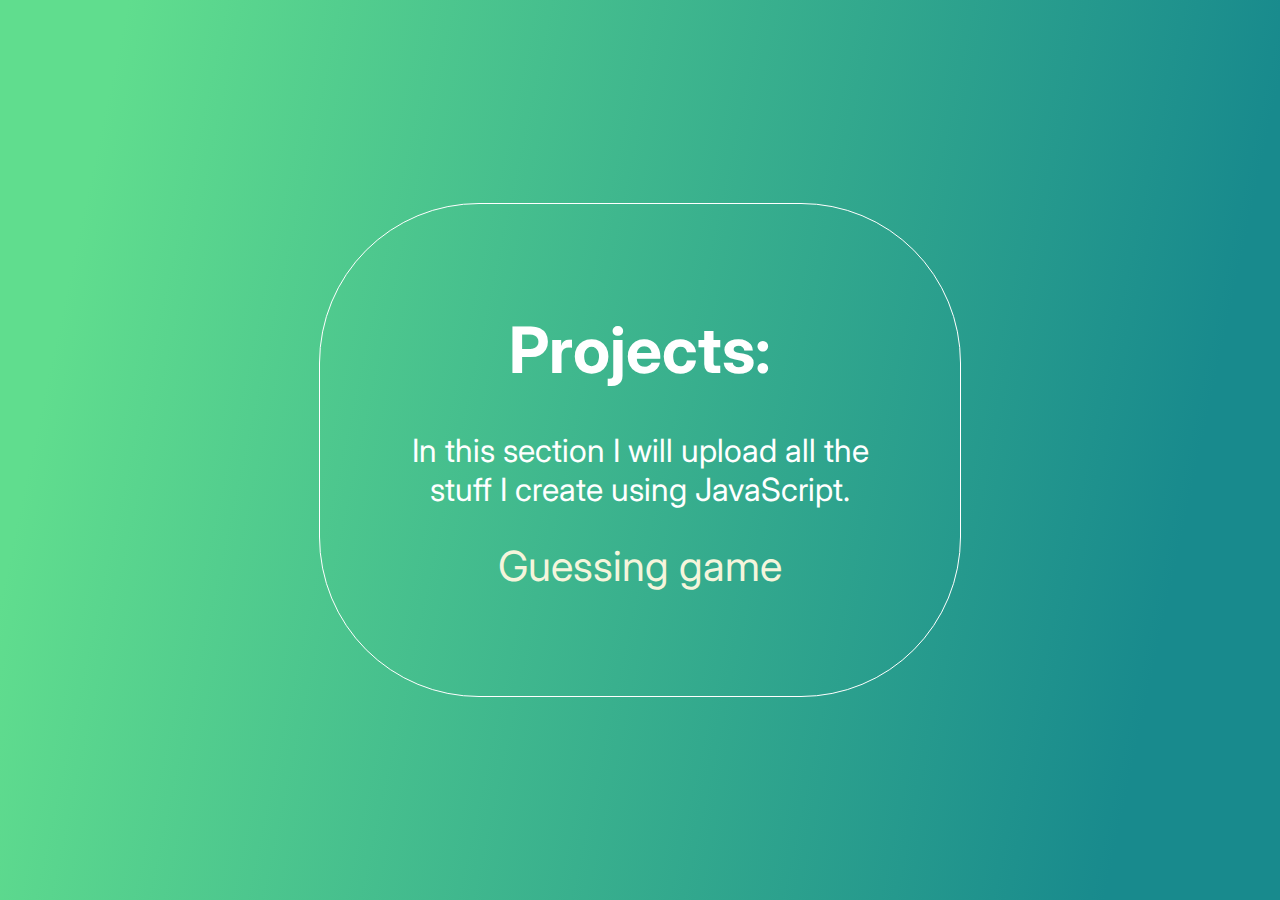
==== projects/index.html @ b9d8bcb0 "guessing project" ====
<!DOCTYPE html>
<html lang="en">

<head>
    <meta charset="UTF-8">
    <meta http-equiv="X-UA-Compatible" content="IE=edge">
    <meta name="viewport" content="width=device-width, initial-scale=1.0">
    <title>SuperSami7 links</title>
    <link rel="stylesheet" href="css/style.css">
    <link rel="preconnect" href="https://fonts.gstatic.com">
    <link href="https://fonts.googleapis.com/css2?family=Inter&display=swap" rel="stylesheet">
</head>

<body>
    <div class="container">
        <div class="link-box">
            <h1>Projects:</h1>
            <p>In this section I will upload all the stuff I create using JavaScript.</p>
            <ul>
                <li><a href="guessing-game.html">Guessing game</a></li>
            </ul>
        </div>
    </div>

</body>

</html>
---- projects/css/style.css ----
body {
  margin: 0;
  font-family: "Inter", sans-serif;
  font-size: 200%;
  color: #fff;
}
.container {
  padding: 0;
  margin: 0;
  height: 100vh;
  display: flex;
  align-items: center;
  background-image: linear-gradient(
    102.1deg,
    rgba(96, 221, 142, 1) 8.7%,
    rgba(24, 138, 141, 1) 88.1%
  );
}
.link-box {
  margin: auto;
  padding: 2em;
  border: 1px solid;
  border-radius: 5em;
  max-width: 40vw;
}
.link-box {
  text-align: center;
}

ul {
  margin: 0;
  padding: 0;
  list-style-type: none;
}
a {
  text-decoration: none;
  color: beige;
}

a:hover {
  transition: 1s ease;
  color: blueviolet;
}

.link-box li {
  margin-bottom: 1em;
  text-align: center;
  font-size: 1.3em;
}

@media only screen and (max-width: 715px) {
  body {
    font-size: 100%;
  }
}
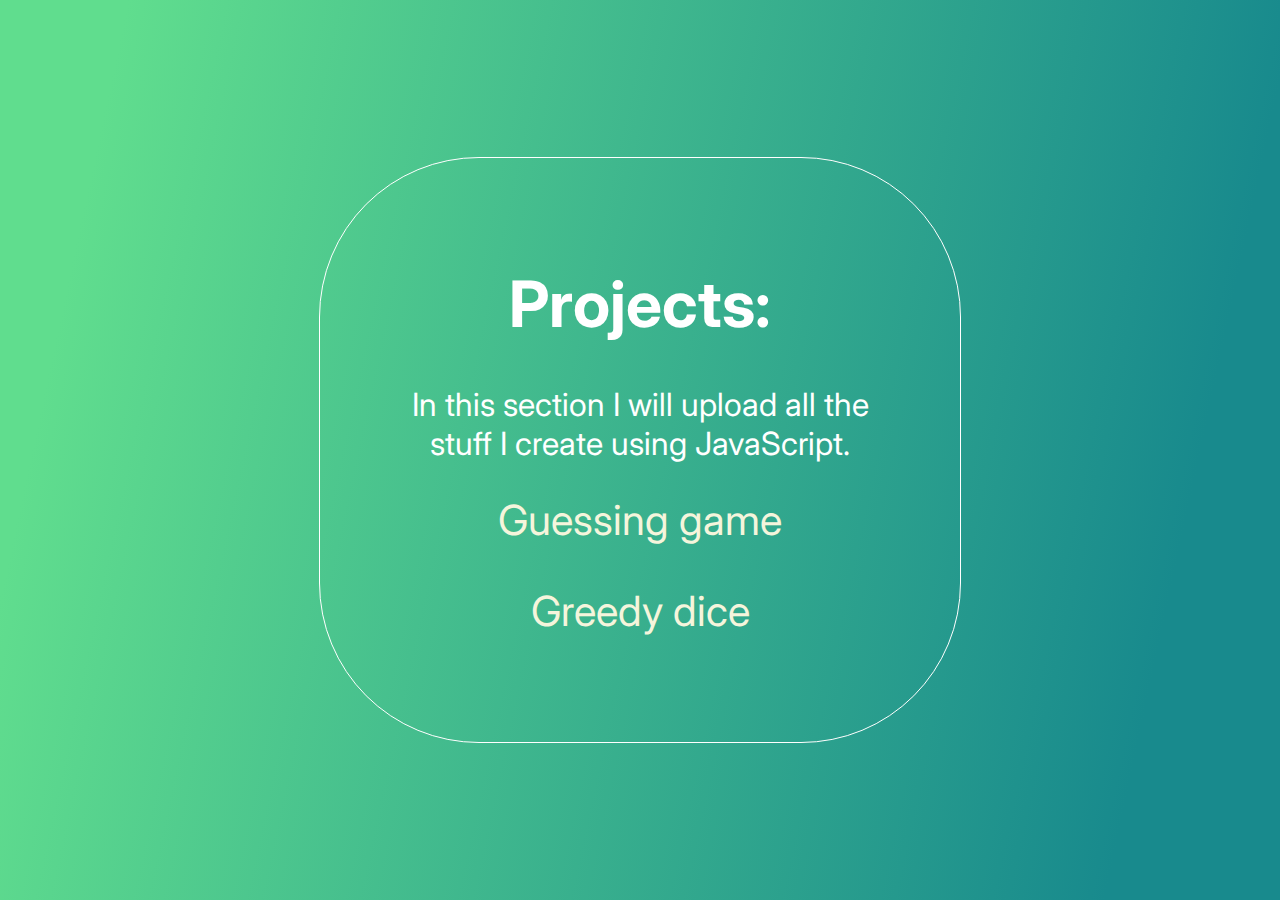
==== commit 944cb636: "greedy dice project" ====
--- a/projects/index.html
+++ b/projects/index.html
@@ -6,7 +6,7 @@
     <meta http-equiv="X-UA-Compatible" content="IE=edge">
     <meta name="viewport" content="width=device-width, initial-scale=1.0">
     <title>SuperSami7 links</title>
-    <link rel="stylesheet" href="css/style.css">
+    <link rel="stylesheet" href="/projects/style.css">
     <link rel="preconnect" href="https://fonts.gstatic.com">
     <link href="https://fonts.googleapis.com/css2?family=Inter&display=swap" rel="stylesheet">
 </head>
@@ -17,7 +17,8 @@
             <h1>Projects:</h1>
             <p>In this section I will upload all the stuff I create using JavaScript.</p>
             <ul>
-                <li><a href="guessing-game.html">Guessing game</a></li>
+                <li><a href="/projects/guessing-game">Guessing game</a></li>
+                <li><a href="/projects/greedy-dice/">Greedy dice</a></li>
             </ul>
         </div>
     </div>
--- a/projects/style.css
+++ b/projects/style.css
@@ -0,0 +1,55 @@
+body {
+  margin: 0;
+  font-family: "Inter", sans-serif;
+  font-size: 200%;
+  color: #fff;
+}
+.container {
+  padding: 0;
+  margin: 0;
+  height: 100vh;
+  display: flex;
+  align-items: center;
+  background-image: linear-gradient(
+    102.1deg,
+    rgba(96, 221, 142, 1) 8.7%,
+    rgba(24, 138, 141, 1) 88.1%
+  );
+}
+.link-box {
+  margin: auto;
+  padding: 2em;
+  border: 1px solid;
+  border-radius: 5em;
+  max-width: 40vw;
+}
+.link-box {
+  text-align: center;
+}
+
+ul {
+  margin: 0;
+  padding: 0;
+  list-style-type: none;
+}
+a {
+  text-decoration: none;
+  color: beige;
+}
+
+a:hover {
+  transition: 1s ease;
+  color: blueviolet;
+}
+
+.link-box li {
+  margin-bottom: 1em;
+  text-align: center;
+  font-size: 1.3em;
+}
+
+@media only screen and (max-width: 715px) {
+  body {
+    font-size: 100%;
+  }
+}
